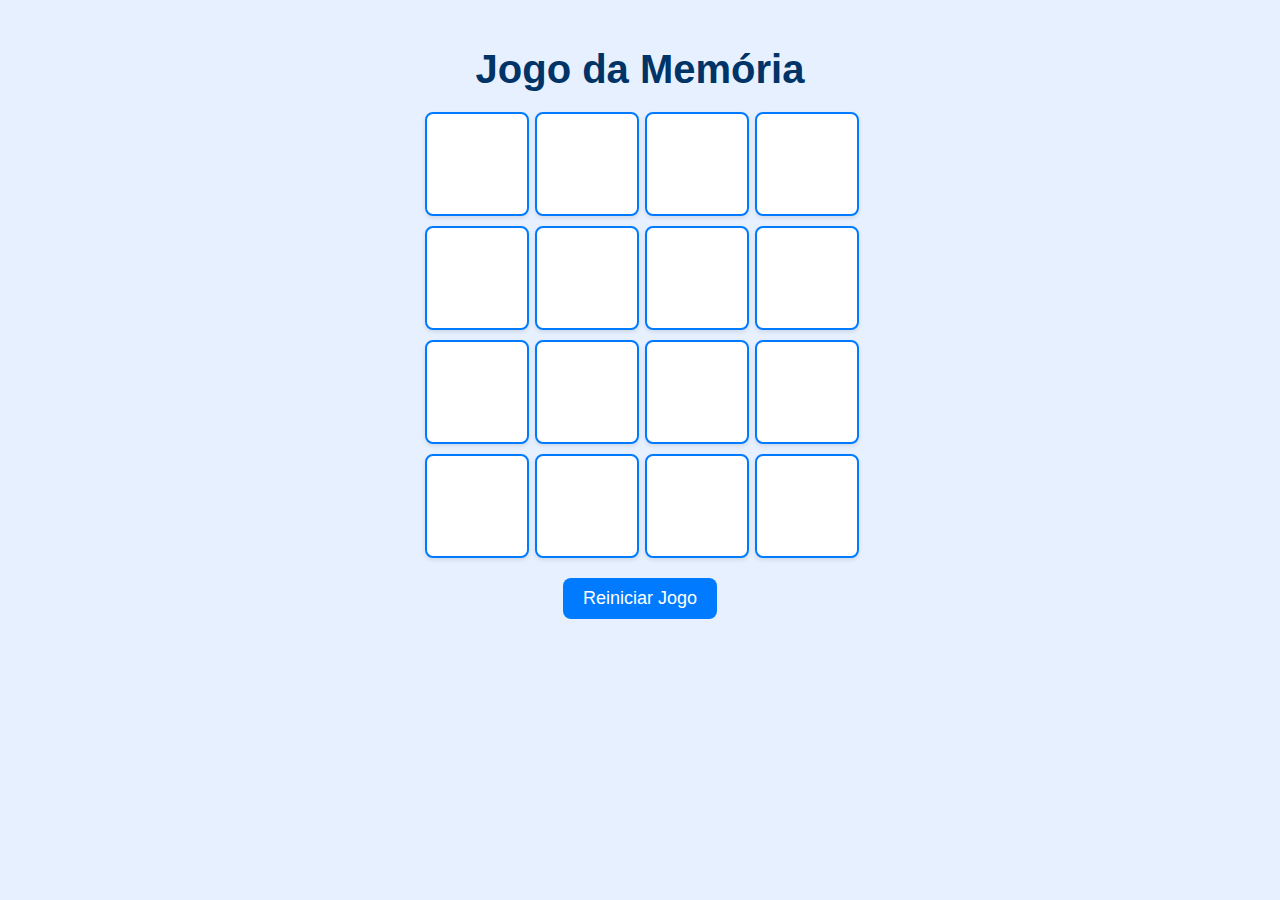
==== historyGame/index.html @ f0dd6d9d "css e html" ====
<!DOCTYPE html>
<html lang="pt-BR">
<head>
    <meta charset="UTF-8">
    <meta name="viewport" content="width=device-width, initial-scale=1.0">
    <title>Jogo da Memória</title>
    <link rel="stylesheet" href="index.css">
</head>
<body>
    <h1>Jogo da Memória</h1>
    <div id="game-board" class="game-board"></div>
    <button id="reset-button" class="reset-button">Reiniciar Jogo</button>
    <script src="index.js"></script>
</body>
</html>
---- historyGame/index.css ----
/* Estilos gerais da página */
body {
    font-family: 'Arial', sans-serif;
    text-align: center;
    margin: 0;
    padding: 20px;
    background-color: #e6f0ff; /* Fundo suave azul claro */
}

/* Estilo do título */
h1 {
    margin-bottom: 20px;
    font-size: 2.5em;
    color: #003366; /* Azul escuro */
}

/* Estilo do tabuleiro */
.game-board {
    display: grid;
    grid-template-columns: repeat(4, 100px);
    grid-gap: 10px;
    justify-content: center;
    margin: 0 auto;
    max-width: 440px; /* Ajustado para o tamanho das cartas */
}

/* Estilo das cartas */
.card {
    width: 100px;
    height: 100px;
    background-color: #ffffff;
    border: 2px solid #007bff; /* Azul padrão */
    border-radius: 8px;
    box-shadow: 0 2px 4px rgba(0, 0, 0, 0.1);
    display: flex;
    align-items: center;
    justify-content: center;
    font-size: 20px;
    font-weight: bold;
    color: #003366; /* Azul escuro */
    cursor: pointer;
    transition: background-color 0.2s; /* Reduzido para uma transição suave */
}

/* Efeito de virar a carta */
.card.flipped {
    background-color: #f0f8ff; /* Azul muito claro */
    border-color: #0056b3; /* Azul escuro para a carta virada */
}

/* Estilo para cartas combinadas (parece acertadas) */
.card.matched {
    background-color: #76c788; /* Azul claro para cartas combinadas */
    border-color: #1b5e0d; /* Azul ainda mais escuro */
    color: #ffffff; /* Azul escuro para o texto */
    cursor: default;
}

/* Efeito para quando o cursor passa sobre a carta */
.card:hover {
    background-color: #e6f7ff; /* Azul muito claro */
}

/* Estilo do botão de reset */
.reset-button {
    margin-top: 20px;
    padding: 10px 20px;
    font-size: 18px;
    color: #ffffff;
    background-color: #007bff; /* Azul padrão */
    border: none;
    border-radius: 8px;
    cursor: pointer;
}

/* Efeito de hover no botão de reset */
.reset-button:hover {
    background-color: #0056b3; /* Azul escuro ao passar o cursor */
}
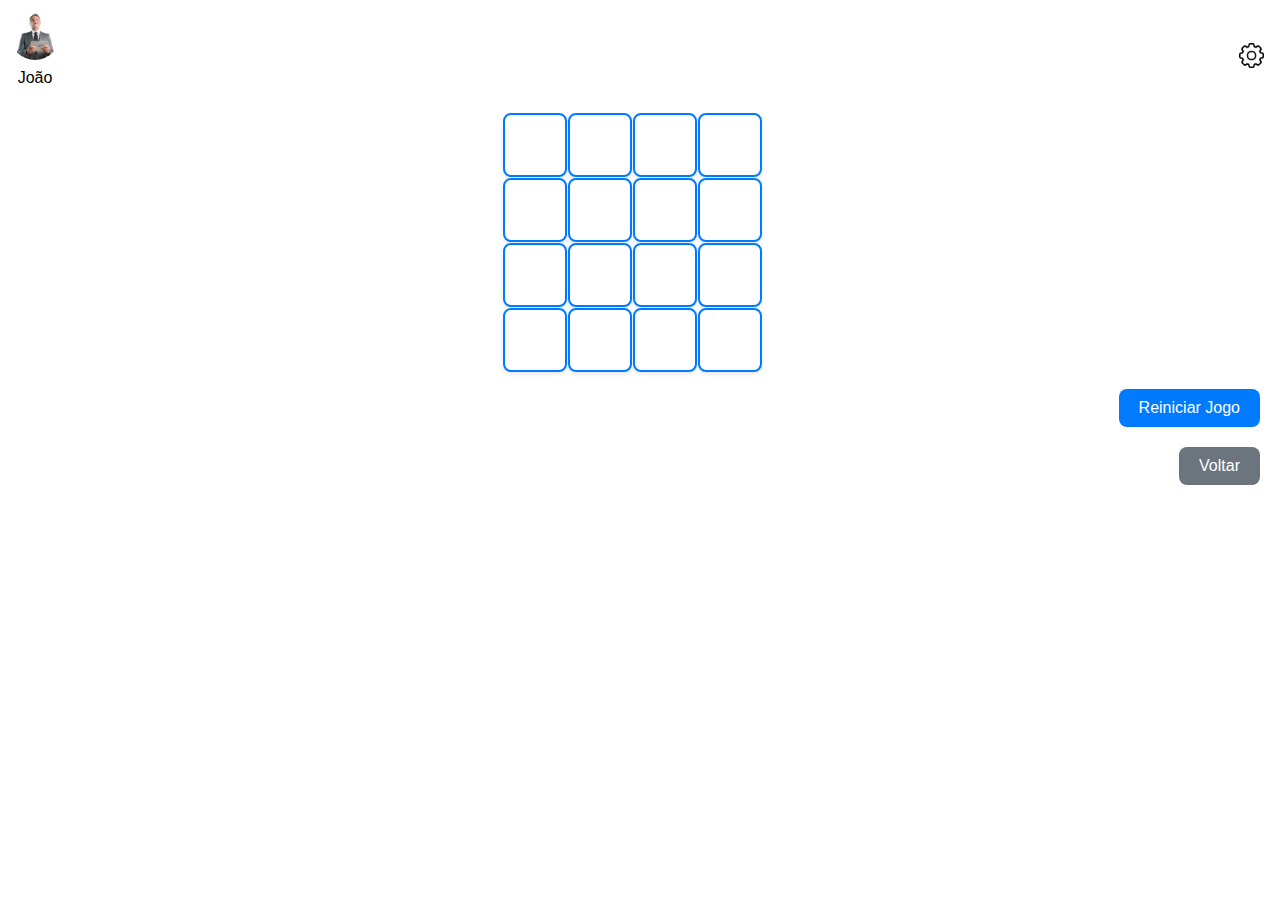
==== commit d83b44c1: "correçao do game" ====
--- a/historyGame/index.html
+++ b/historyGame/index.html
@@ -7,9 +7,22 @@
     <link rel="stylesheet" href="index.css">
 </head>
 <body>
-    <h1>Jogo da Memória</h1>
-    <div id="game-board" class="game-board"></div>
-    <button id="reset-button" class="reset-button">Reiniciar Jogo</button>
+    <div class="header">
+        <div>
+            <img src="../img/Happy-Person-PNG-Picture.png" alt="User" class="user-image">
+            <p class="user-name">João</p>
+        </div>
+        <div>
+            <button id="settings-button" class="settings-button">
+                <img src="../img/engrenagem.png" alt="Settings" class="settings-img">
+            </button>
+        </div>
+    </div>
+    <div class="game-container">
+        <div id="game-board" class="game-board"></div>
+        <button id="reset-button" class="reset-button">Reiniciar Jogo</button>
+        <button class="back-button" onclick="window.history.back()">Voltar</button>
+    </div>
     <script src="index.js"></script>
 </body>
 </html>
--- a/historyGame/index.css
+++ b/historyGame/index.css
@@ -3,71 +3,128 @@
     font-family: 'Arial', sans-serif;
     text-align: center;
     margin: 0;
-    padding: 20px;
-    background-color: #e6f0ff; /* Fundo suave azul claro */
+    padding: 0;
+    background-color: #ffffff;
+    display: flex;
+    flex-direction: column;
+    min-height: 100vh;
 }
 
-/* Estilo do título */
-h1 {
-    margin-bottom: 20px;
-    font-size: 2.5em;
-    color: #003366; /* Azul escuro */
+/* Header */
+.header {
+    display: flex;
+    justify-content: space-between;
+    align-items: center;
+    padding: 10px;
 }
+
+.user-image {
+    width: 50px;
+    height: 50px;
+    border-radius: 50%;
+}
+
+.user-name {
+    margin-top: 5px;
+    color: rgb(0, 0, 0);
+    font-size: 1rem;
+}
+
+.settings-button {
+    background: none;
+    border: none;
+    cursor: pointer;
+}
+
+.settings-img {
+    width: 25px;
+    height: 25px;
+}
+
+/* Container do jogo */
+.game-container {
+    display: flex;
+    flex-direction: column;
+    align-items: self-end;
+    margin-right: 20px;
+    min-height: 0;
+}
+
+/* Estilo do botão de reset */
+.reset-button {
+    margin-top: 10px; /* Reduzido para aproximar do jogo */
+    padding: 10px 20px;
+    font-size: 16px;
+    color: #ffffff;
+    background-color: #007bff;
+    border: none;
+    border-radius: 8px;
+    cursor: pointer;
+}
+
+/* Botão de voltar */
+.back-button {
+    margin-top: 10px; /* Reduzido para aproximar do jogo */
+    padding: 10px 20px;
+    font-size: 16px;
+    color: #ffffff;
+    background-color: #6c757d;
+    border: none;
+    border-radius: 8px;
+    cursor: pointer;
+}
+
 
 /* Estilo do tabuleiro */
 .game-board {
     display: grid;
-    grid-template-columns: repeat(4, 100px);
-    grid-gap: 10px;
+    grid-template-columns: repeat(4, 60px); /* Ajuste o tamanho dos quadrados */
+    grid-template-rows: repeat(8, 60px); /* Ajuste o tamanho dos quadrados */
+    grid-gap: 5px;
     justify-content: center;
     margin: 0 auto;
-    max-width: 440px; /* Ajustado para o tamanho das cartas */
+    height: 20vw;
 }
 
 /* Estilo das cartas */
 .card {
-    width: 100px;
-    height: 100px;
+    width: 60px; /* Ajuste o tamanho dos quadrados */
+    height: 60px; /* Ajuste o tamanho dos quadrados */
     background-color: #ffffff;
-    border: 2px solid #007bff; /* Azul padrão */
+    border: 2px solid #007bff;
     border-radius: 8px;
     box-shadow: 0 2px 4px rgba(0, 0, 0, 0.1);
     display: flex;
     align-items: center;
     justify-content: center;
-    font-size: 20px;
+    font-size: 12px; /* Diminua o tamanho da fonte */
     font-weight: bold;
-    color: #003366; /* Azul escuro */
+    color: #003366;
     cursor: pointer;
-    transition: background-color 0.2s; /* Reduzido para uma transição suave */
+    transition: background-color 0.2s;
 }
 
 /* Efeito de virar a carta */
 .card.flipped {
-    background-color: #f0f8ff; /* Azul muito claro */
-    border-color: #0056b3; /* Azul escuro para a carta virada */
+    background-color: #f0f8ff;
+    border-color: #0056b3;
 }
 
-/* Estilo para cartas combinadas (parece acertadas) */
+/* Estilo para cartas combinadas */
 .card.matched {
-    background-color: #76c788; /* Azul claro para cartas combinadas */
-    border-color: #1b5e0d; /* Azul ainda mais escuro */
-    color: #ffffff; /* Azul escuro para o texto */
+    background-color: #76c788;
+    border-color: #1b5e0d;
+    color: #ffffff;
     cursor: default;
-}
-
-/* Efeito para quando o cursor passa sobre a carta */
-.card:hover {
-    background-color: #e6f7ff; /* Azul muito claro */
 }
 
 /* Estilo do botão de reset */
 .reset-button {
     margin-top: 20px;
     padding: 10px 20px;
-    font-size: 18px;
+    font-size: 16px;
     color: #ffffff;
-    background-color: #007bff; /* Azul padrão */
+    background-color: #007bff;
     border: none;
     border-radius: 8px;
     cursor: pointer;
@@ -75,5 +132,22 @@
 
 /* Efeito de hover no botão de reset */
 .reset-button:hover {
-    background-color: #0056b3; /* Azul escuro ao passar o cursor */
+    background-color: #0056b3;
 }
+
+/* Botão de voltar */
+.back-button {
+    margin-top: 20px;
+    padding: 10px 20px;
+    font-size: 16px;
+    color: #ffffff;
+    background-color: #6c757d;
+    border: none;
+    border-radius: 8px;
+    cursor: pointer;
+}
+
+/* Efeito de hover no botão de voltar */
+.back-button:hover {
+    background-color: #5a6268;
+}
